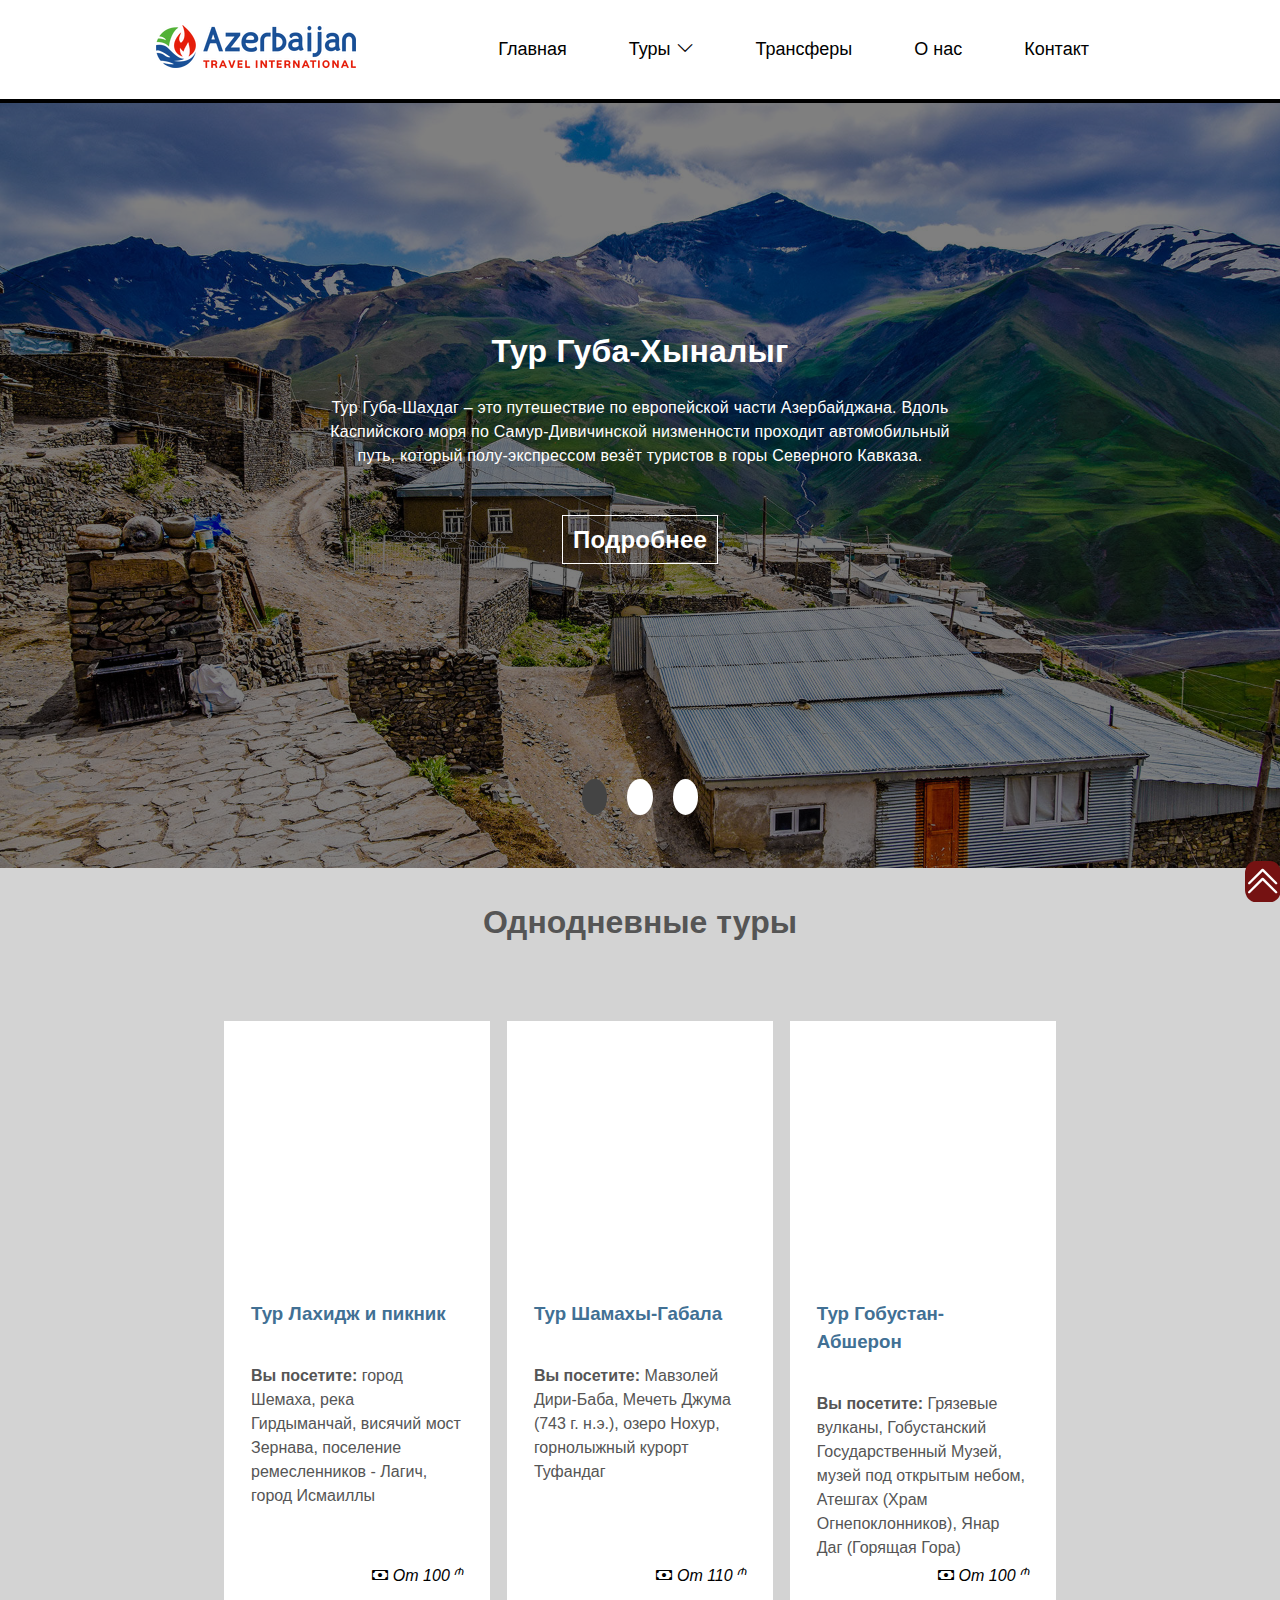
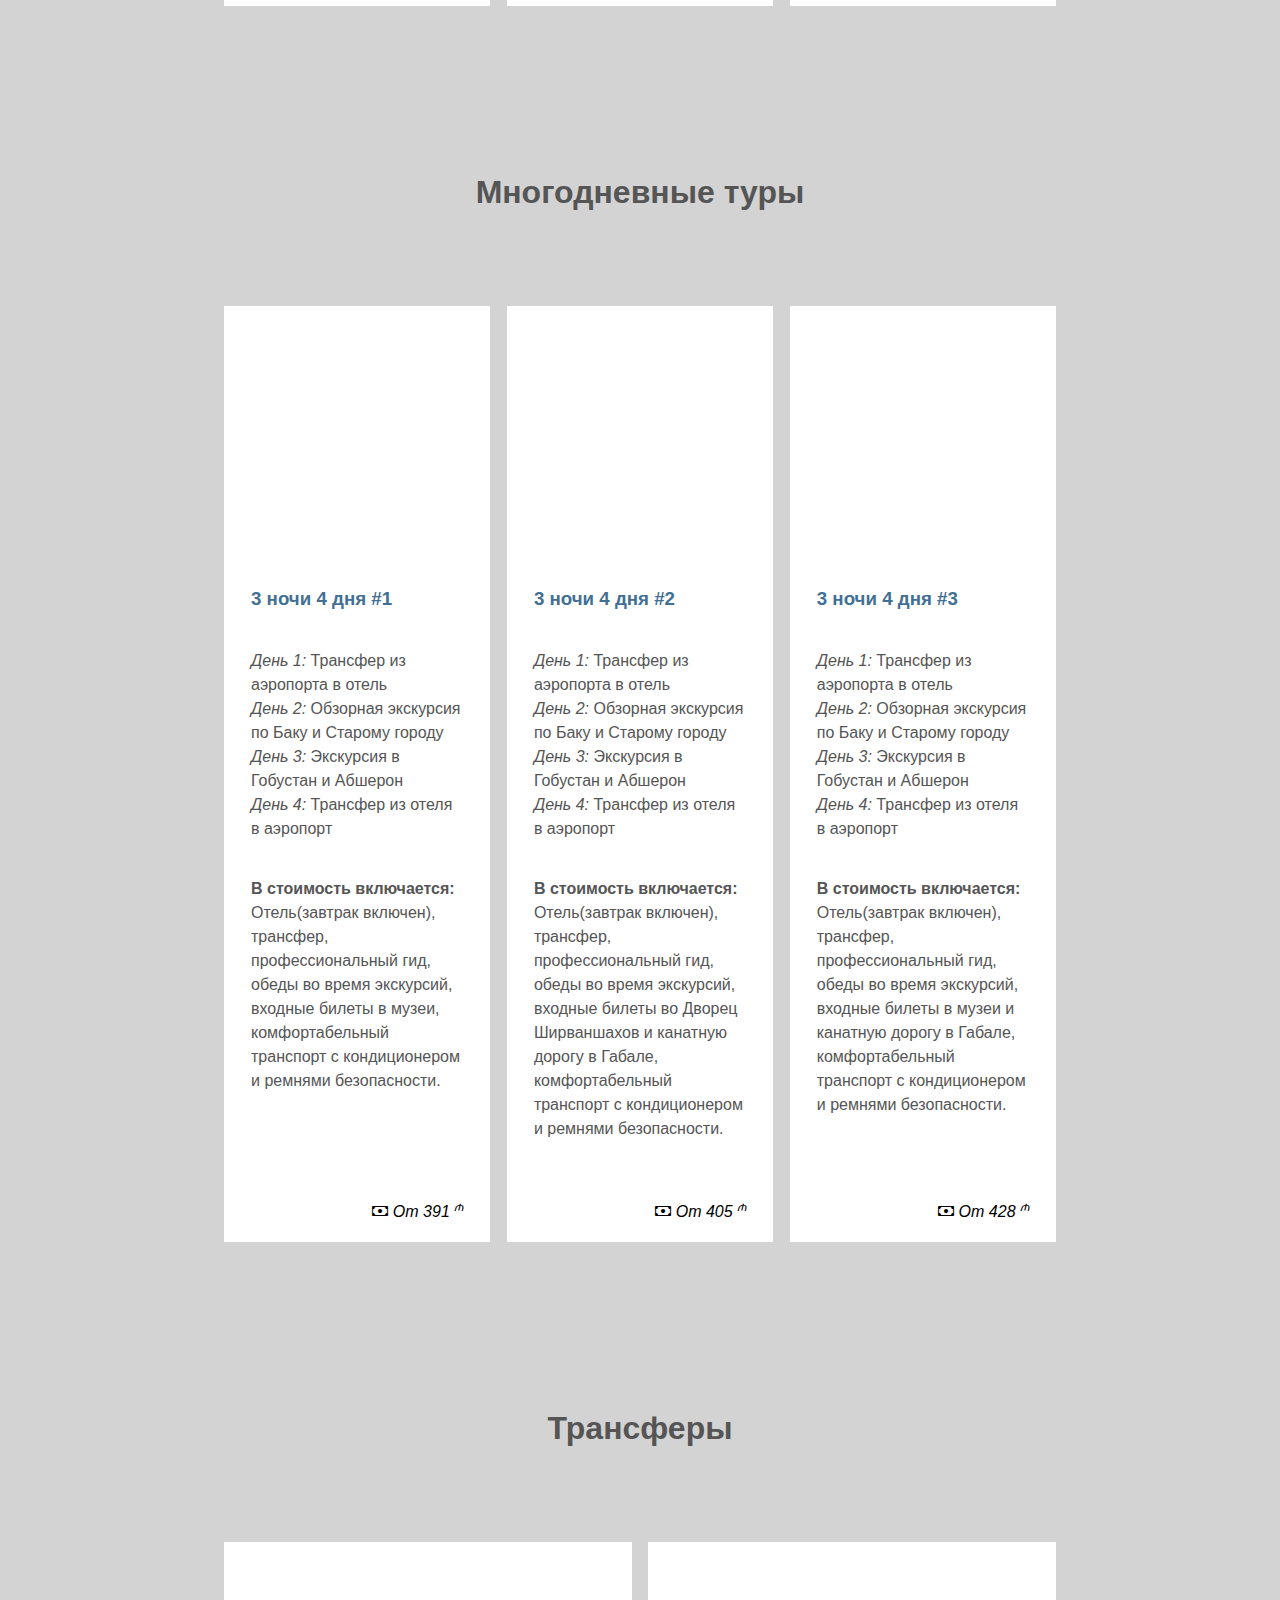
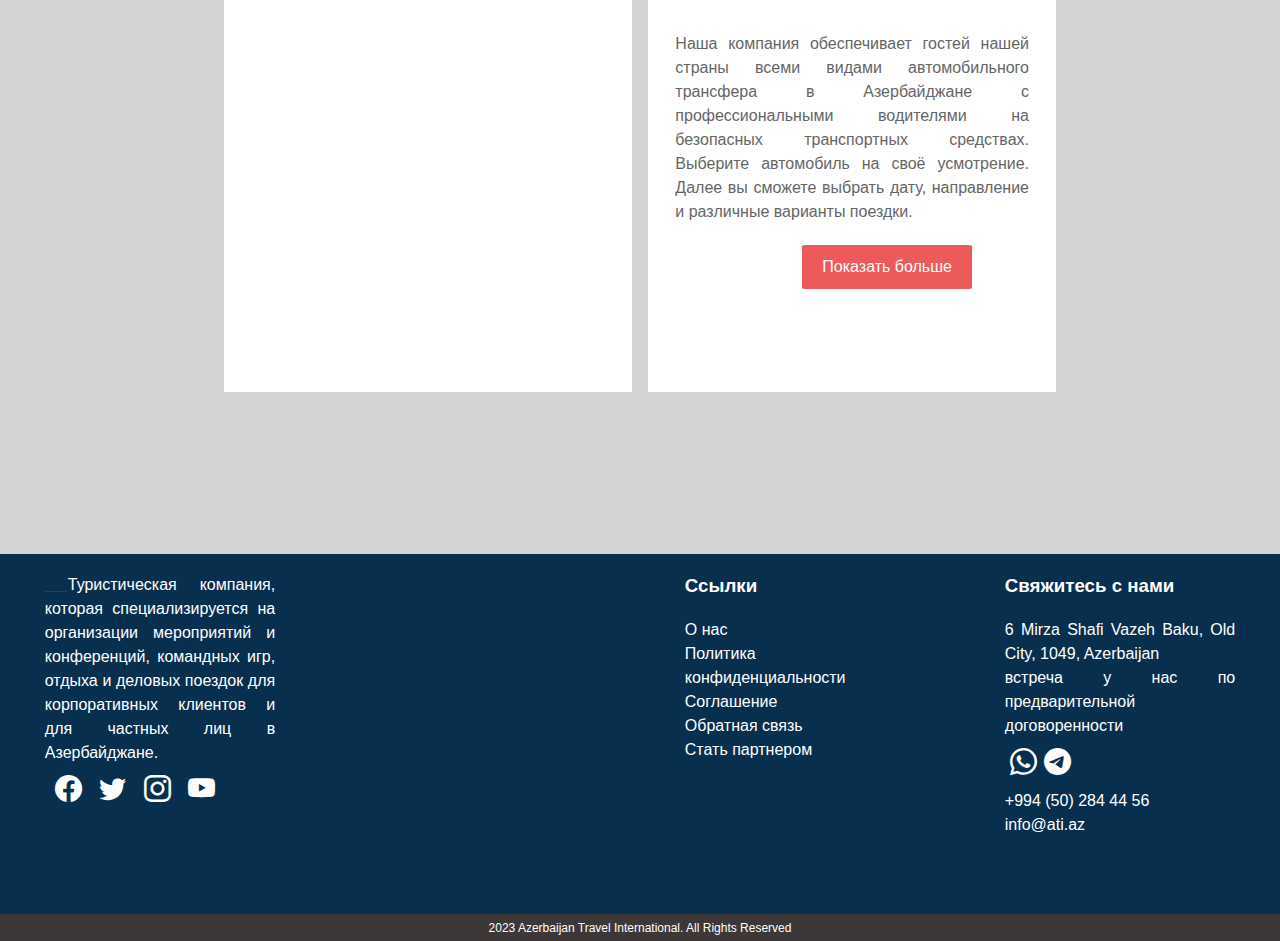
==== index.html @ 836d905c "travel" ====
<!DOCTYPE html>
<html lang="en">

<head>
    <meta charset="UTF-8">
    <meta http-equiv="X-UA-Compatible" content="IE=edge">
    <meta name="viewport" content="width=device-width, initial-scale=1.0">
    <title>Главная | Azerbaijan Travel International</title>
    <link rel="stylesheet" href="https://cdn.jsdelivr.net/npm/bootstrap-icons@1.10.4/font/bootstrap-icons.css">
    <link rel="stylesheet" href="css/style.css">
</head>

<body id="body">
    <div class="navbar_main">
        <div class="navbar_center">
            <div class="logo">
                <a href="index.html">
                    <img src="img/logo_white.png" alt="">
                </a>
            </div>
            <div class="menu">
                <ul>
                    <li>
                        <a href="index.html">Главная</a>
                    </li>
                    <li>
                        <a href="">Туры
                            <i class="bi bi-chevron-down"></i>
                        </a>
                        <ul>
                            <li>
                                <a href="#tour_1">Однодневные туры</a>
                            </li>
                            <li>
                                <a class="grap1" href="#tour_2">Многодневные туры</a>
                            </li>
                        </ul>
                    </li>
                    <li>
                        <a href="#tour_3">Трансферы</a>
                    </li>
                    <li>
                        <a href="about.html">О нас</a>
                    </li>
                    <li>
                        <a href="">Контакт</a>
                    </li>
                </ul>
            </div>
        </div>
    </div>
    <div class="black_line"></div>
    <div id="frame">
        <input type="radio" name="frame" id="frame1" checked />
        <input type="radio" name="frame" id="frame2" />
        <input type="radio" name="frame" id="frame3" />
        <div id="slides">
            <div id="overflow">
                <div class="inner">
                    <div class="frame frame_1">
                        <div class="frame-content">
                            <h1>Тур Губа-Хыналыг</h1>
                            <p class="about_quba">Тур Губа-Шахдаг – это путешествие по европейской части Азербайджана.
                                Вдоль Каспийского моря по Самур-Дивичинской низменности проходит автомобильный путь,
                                который полу-экспрессом везёт туристов в горы Северного Кавказа.</p>
                            <h2>
                                <a class="text_frame" href="">Подробнее</a>
                            </h2>
                        </div>
                    </div>
                    <div class="frame frame_2">
                        <div class="frame-content">
                            <h1>Тур Шамахы-Габала</h1>
                            <p>Экскурсионный тур «Шемаха-Габала» — это путешествие, в котором меняются города, регионы,
                                столицы, климатические зоны и части света. Проведя день в этом пути, знакомишься с
                                главной особенностью природы Азербайджана – её богатым разнообразием. А помимо близости
                                с природой, сближаешься с культурой и историей Азербайджана, так как дорога проходит в
                                краях, у которых замечательное прошлое.</p>
                        </div>
                        <h2>
                            <a class="text_frame" href="">Подробнее</a>
                        </h2>
                    </div>
                    <div class="frame frame_3">
                        <div class="frame-content">
                            <h1>Тур Гобустан-Абшерон</h1>
                            <p class="about_qobustan">Тур Гобустан-Абшерон — один из самых востребованных экскурсионных
                                маршрутов в Баку. Целиком исторический, он тем не менее знакомит гостей страны с нашей
                                культурой, особенностями природы полуострова Абшерон, а также прилегающей к нему пустыни
                                Гобустан.</p>
                        </div>
                        <h2>
                            <a class="text_frame" href="">Подробнее</a>
                        </h2>
                    </div>
                </div>
            </div>
        </div>
        <div id="controls">
            <label for="frame1"></label>
            <label for="frame2"></label>
            <label for="frame3"></label>
        </div>
        <div id="bullets">
            <label for="frame1"></label>
            <label for="frame2"></label>
            <label for="frame3"></label>
        </div>
    </div>
    <div class="tour_1" id="tour_1">
        <h1>Однодневные туры</h1>
    </div>
    <div class="main_section2">
        <div class="section2">
            <div class="card_e">
                <div class="img_tour1"></div>
                <h3>Тур Лахидж и пикник</h3>
                <p><b>Вы посетите:</b> город Шемаха, река Гирдыманчай, висячий мост Зернава, поселение ремесленников -
                    Лагич, город Исмаиллы</p>
                <div class="cash">
                    <i class="bi bi-cash style_cash"> От 100 <sup>₼</sup></i>
                </div>
            </div>
            <div class="card_e">
                <div class="img_tour2"></div>
                <h3>Тур Шамахы-Габала</h3>
                <p><b>Вы посетите:</b> Мавзолей Дири-Баба, Мечеть Джума (743 г. н.э.), озеро Нохур, горнолыжный курорт
                    Туфандаг</p>
                <div class="cash">
                    <i class="bi bi-cash style_cash"> От 110 <sup>₼</sup></i>
                </div>
            </div>
            <div class="card_e">
                <div class="img_tour3"></div>
                <h3>Тур Гобустан-Абшерон</h3>
                <p><b>Вы посетите:</b> Грязевые вулканы, Гобустанский Государственный Музей, музей под открытым небом,
                    Атешгах (Храм Огнепоклонников), Янар Даг (Горящая Гора)</p>
                <div class="cash">
                    <i class="bi bi-cash style_cash"> От 100 <sup>₼</sup></i>
                </div>
            </div>
        </div>
    </div>
    <div class="tour_2" id="tour_2">
        <h1>Многодневные туры</h1>
    </div>
    <div class="main_section3">
        <div class="section3">
            <div class="card_e">
                <div class="img_tour4"></div>
                <h3>3 ночи 4 дня #1</h3>
                <p><i>День 1:</i>
                    Трансфер из аэропорта в отель
                    <br>
                    <i>День 2:</i>
                    Обзорная экскурсия по Баку и Старому городу
                    <br>
                    <i>День 3:</i>
                    Экскурсия в Гобустан и Абшерон
                    <br>
                    <i>День 4:</i>
                    Трансфер из отеля в аэропорт
                </p>
                <p><b>В стоимость включается:</b> Отель(завтрак включен), трансфер, профессиональный гид, обеды во время
                    экскурсий, входные билеты в музеи, комфортабельный транспорт с кондиционером и ремнями безопасности.
                </p>
                <div class="cash1">
                    <i class="bi bi-cash style_cash"> От 391 <sup>₼</sup></i>
                </div>
            </div>
            <div class="card_e">
                <div class="img_tour5"></div>
                <h3>3 ночи 4 дня #2 </h3>
                <p><i>День 1:</i>
                    Трансфер из аэропорта в отель
                    <br>
                    <i>День 2:</i>
                    Обзорная экскурсия по Баку и Старому городу
                    <br>
                    <i>День 3:</i>
                    Экскурсия в Гобустан и Абшерон
                    <br>
                    <i>День 4:</i>
                    Трансфер из отеля в аэропорт
                </p>
                <p><b>В стоимость включается:</b> Отель(завтрак включен), трансфер, профессиональный гид, обеды во время
                    экскурсий, входные билеты во Дворец Ширваншахов и канатную дорогу в Габале, комфортабельный
                    транспорт с кондиционером и ремнями безопасности.</p>
                <div class="cash1">
                    <i class="bi bi-cash style_cash"> От 405 <sup>₼</sup></i>
                </div>
            </div>
            <div class="card_e">
                <div class="img_tour6"></div>
                <h3>3 ночи 4 дня #3</h3>
                <p><i>День 1:</i>
                    Трансфер из аэропорта в отель
                    <br>
                    <i>День 2:</i>
                    Обзорная экскурсия по Баку и Старому городу
                    <br>
                    <i>День 3:</i>
                    Экскурсия в Гобустан и Абшерон
                    <br>
                    <i>День 4:</i>
                    Трансфер из отеля в аэропорт
                </p>
                <p><b>В стоимость включается:</b> Отель(завтрак включен), трансфер, профессиональный гид, обеды во время
                    экскурсий, входные билеты в музеи и канатную дорогу в Габале, комфортабельный транспорт с
                    кондиционером и ремнями безопасности.</p>
                <div class="cash1">
                    <i class="bi bi-cash style_cash"> От 428 <sup>₼</sup></i>
                </div>
            </div>
        </div>

    </div>
    <div class="tour_2" id="tour_3">
        <h1>Трансферы</h1>
    </div>
    <div class="main_section4" id="main_section">
        <div class="section4">
            <div class="block_car">
                <div class="car1"></div>
                <div class="car2"></div>
                <div class="car3"></div>
                <div class="car4"></div>
            </div>
            <div class="block_car1">
                <p>Наша компания обеспечивает гостей нашей страны всеми видами автомобильного трансфера в Азербайджане с
                    профессиональными водителями на безопасных транспортных средствах. Выберите автомобиль на своё
                    усмотрение. Далее вы сможете выбрать дату, направление и различные варианты поездки.</p>
                <button class="btn_car">Показать больше</button>
            </div>
        </div>
    </div>
    <div class="footer">
        <div class="block_footer">
            <div class="section_footer">
                <a href="">
                    <img src="https://ati.az/new-assets/img/site/logo_white.png" alt="">
                </a>
                <span>Туристическая компания, которая специализируется на организации мероприятий и конференций,
                    командных игр, отдыха и деловых поездок для корпоративных клиентов и для частных лиц в
                    Азербайджане.
                </span>
                <div class="icon_e">
                    <a target="_blank" href="https://www.facebook.com/Az.Travel.Int">
                        <i class="bi bi-facebook"></i>
                    </a>
                    <a target="_blank" href="https://twitter.com/ATI_Travel_Intl">
                        <i class="bi bi-twitter"></i>
                    </a>
                    <a target="_blank" href="https://www.instagram.com/atitravelru/">
                        <i class="bi bi-instagram"></i>
                    </a>
                    <a target="_blank" href="https://www.youtube.com/@azerbaijantravelinternatio5706">
                        <i class="bi bi-youtube"></i>
                    </a>
                </div>
            </div>
            <div class="section_footer1">
                <a href="">
                    <img width="170px" src="https://ati.az/new-assets/tripadvisor-certificate-of-excellence-white-1.png"
                        alt="">
                </a>
            </div>
            <div class="section_footer">
                <h3>Ссылки</h3>
                <ul>
                    <a href="">
                        <li>О нас</li>
                    </a>
                    <a href="">
                        <li>Политика конфиденциальности</li>
                    </a>
                    <a href="">
                        <li>Соглашение</li>
                    </a>
                    <a href="">
                        <li>Обратная связь</li>
                    </a>
                    <a href="">
                        <li>Стать партнером</li>
                    </a>
                </ul>
            </div>
            <div class="section_footer">
                <h3>Свяжитесь с нами</h3>
                <p>6 Mirza Shafi Vazeh Baku, Old City, 1049, Azerbaijan <br>
                    встреча у нас по предварительной договоренности
                </p>
                <div class="icon_e">
                    <i class="bi bi-whatsapp"></i>
                    <i class="bi bi-telegram"></i>
                </div>
                <p id="info_e">+994 (50) 284 44 56</p>
                <p id="info_e">info@ati.az</p>


            </div>
        </div>
    </div>
    <div class="add_footer">
        2023 Azerbaijan Travel International. All Rights Reserved
    </div>
    </div>
    <a href="#body">
        <div class="anchor">
            <i class="bi bi-chevron-double-up icon_up"></i>
        </div>
    </a>
</body>

</html>
---- css/style.css ----
* {
    margin: 0;
    padding: 0;
    box-sizing: border-box;
    font-family: 'Ubuntu', sans-serif;
    line-height: 1.5em;
}

.navbar_main {
    width: 100%;
    min-height: 11vh;
    display: flex;
    justify-content: center;
    float: left;
}

.navbar_center {
    width: 75%;
    min-height: inherit;
    float: left;
}

.logo {
    width: 20%;
    min-height: inherit;
    float: left;
    display: flex;
    justify-content: center;
    align-items: center;
}

.menu {
    width: 80%;
    min-height: inherit;
    float: left;
    display: flex;
    justify-content: right;
    align-items: center;
    position: relative;
}

.menu ul li {
    list-style-type: none;
    float: left;
}

.menu ul li a {
    text-decoration: none;
    padding: 31px;
    font-size: 18px;
    color: #000;
    transition: .3s linear;
}

.menu ul li a:hover {
    background-color: rgba(0, 0, 0, 0.8);
    color: #ffffff;
    transition: 0.5s;
}

.menu ul li ul {
    display: none;
}

.menu ul li ul li {
    position: absolute;
    top: 81px;
    z-index: 1000;
}

.menu ul li ul li a {
    border: 1px solid rgba(0, 0, 0, 0.1);
    width: 240px;
    display: flex;
    background-color: #ffffff;
}

.black_line{
    width: 100%;
    min-height: 4px;
    background-color: #000;
    float: left;
}

.grap1 {
    position: absolute;
    top: 84px;
    width: 240px;
}

.menu ul li:hover>ul {
    display: inline;
}

#frame {
    width: 100%;
    text-align: center;
    float: left;
}

#frame input[type=radio] {
    display: none;
}

#frame label {
    cursor: pointer;
    text-decoration: none;
}

#slides {
    position: relative;
    z-index: 1;
}

#overflow {
    width: 100%;
    overflow: hidden;
}

#frame1:checked~#slides .inner {
    margin-left: 0;
}

#frame2:checked~#slides .inner {
    margin-left: -100%;
}

#frame3:checked~#slides .inner {
    margin-left: -200%;
}

#slides .inner {
    transition: margin-left 800ms cubic-bezier(0.7, 0, 0.2, 1);
    width: 400%;
    line-height: 0;
    height: 85vh;
}

#slides .frame {
    width: 25%;
    float: left;
    display: flex;
    justify-content: center;
    align-items: center;
    height: 100%;
    color: #FFF;
    flex-direction: column;
}

#slides .frame_1 {
    background-image: linear-gradient(rgba(0, 0, 0, 0.5), rgba(0, 0, 0, 0.5)), url("../img/xinaqliq.jpg");
    background-size: cover;
    background-repeat: no-repeat;
}

.frame-content {
    width: 50%;
    min-height: 50vh;
    line-height: 2;
    letter-spacing: 0.2px;
}

.frame-content h1 {
    min-height: 15vh;
    display: flex;
    justify-content: center;
    align-items: center;
    padding-top: 5vh;
}

.about_quba {
    padding-bottom: 6vh;
}

.text_frame {
    text-decoration: none;
    color: #fff;
    border: 1px solid #fff;
    padding: 10px;
}

.text_frame:hover {
    background-color: rgb(29, 107, 107);
    transition: 0.5s;
}

#slides .frame_2 {
    background-image: linear-gradient(rgba(0, 0, 0, 0.5), rgba(0, 0, 0, 0.5)), url("../img/Azerbaijan-Gabala-1.jpg");
    background-size: cover;
    background-repeat: no-repeat;
}

#slides .frame_3 {
    background-image: linear-gradient(rgba(0, 0, 0, 0.5), rgba(0, 0, 0, 0.5)), url("../img/qobustan.jpg");
    background-repeat: no-repeat;
    background-size: cover;
    background-position: center;
}

.about_qobustan {
    padding-top: 2vh;
}

#controls {
    margin: -180px 0 0 0;
    width: 100%;
    height: 50px;
    z-index: 3;
    position: relative;
    float: left;
}

#controls label {
    transition: opacity 0.2s ease-out;
    display: none;
    width: 50px;
    height: 50px;
    opacity: .4;
    float: left;
}

#controls label:hover {
    opacity: 1;
}

#frame1:checked~#controls label:nth-child(1),
#frame2:checked~#controls label:nth-child(2),
#frame3:checked~#controls label:nth-child(3) {
    background:
        url(https://image.flaticon.com/icons/svg/130/130884.svg) no-repeat;
    float: right;
    display: block;
}

#frame1:checked~#controls label:nth-last-child(1),
#frame2:checked~#controls label:nth-last-child(2),
#frame3:checked~#controls label:nth-last-child(3) {
    background:
        url(https://image.flaticon.com/icons/svg/130/130882.svg) no-repeat;
    float: left;
    display: block;
}

#bullets {
    width: 100%;
    min-height: 5vh;
    display: flex;
    justify-content: center;
    align-items: center;
    float: left;
    position: absolute;
    top: 86vh;
    z-index: 20;
}

#bullets label {
    display: inline-block;
    width: 2%;
    height: 4vh;
    border-radius: 100%;
    background: #fff;
    margin: 0 10px;
}

#frame1:checked~#bullets label:nth-child(1),
#frame2:checked~#bullets label:nth-child(2),
#frame3:checked~#bullets label:nth-child(3) {
    background: #444;
}

@media screen and (max-width: 900px) {

    #frame1:checked~#controls label:nth-child(1),
    #frame2:checked~#controls label:nth-child(2),
    #frame3:checked~#controls label:nth-child(3),
    #frame1:checked~#controls label:nth-last-child(1),
    #frame2:checked~#controls label:nth-last-child(2),
    #frame3:checked~#controls label:nth-last-child(3) {
        margin: 0;
    }

    #slides {
        max-width: calc(100% - 140px);
        margin: 0 auto;
    }
}

.tour_1 {
    width: 100%;
    min-height: 17vh;
    float: left;
    display: flex;
    justify-content: center;
    align-items: center;
    background-color: #d3d3d3;
    color: #555;
    padding-bottom: 5vh;
    transition: .3s linear;

}

.main_section2 {
    width: 100%;
    min-height: 65vh;
    float: left;
    background-color: #d3d3d3;
    display: flex;
    justify-content: center;
}

.section2 {
    width: 65%;
    min-height: 65vh;
    float: left;
    display: flex;
    justify-content: space-between;
}

.card_e {
    min-height: 20vh;
    width: 32%;
    background-color: #ffffff;
    float: left;
    padding: 3vh;
    position: relative;
}

.img_tour1 {
    width: 100%;
    min-height: 25vh;
    float: left;
    background-image: url("https://ati.az/storage/1511/lahic.jpg");
    background-size: cover;
    background-repeat: no-repeat;
}

.img_tour2 {
    width: 100%;
    min-height: 25vh;
    float: left;
    background-image: url("https://ati.az/storage/1515/shamahi-gabala.jpg");
    background-size: cover;
    background-repeat: no-repeat;
}

.img_tour3 {
    width: 100%;
    min-height: 25vh;
    float: left;
    background-image: url("https://ati.az/storage/1514/qobustan-+-absheron.jpg");
    background-size: cover;
    background-repeat: no-repeat;
}

.img_tour4 {
    width: 100%;
    min-height: 25vh;
    float: left;
    background-image: url("https://ati.az/storage/1523/3-%D0%BD%D0%BE%D1%87%D0%B8-4-%D0%B4%D0%BD%D1%8F--1.jpg");
    background-size: cover;
    background-repeat: no-repeat;
}

.img_tour5 {
    width: 100%;
    min-height: 25vh;
    float: left;
    background-image: url("https://ati.az/storage/1524/3-%D0%BD%D0%BE%D1%87%D0%B8-4-%D0%B4%D0%BD%D1%8F--2.jpg");
    background-size: cover;
    background-repeat: no-repeat;
}

.img_tour6 {
    width: 100%;
    min-height: 25vh;
    float: left;
    background-image: url("https://ati.az/storage/1525/3-%D0%BD%D0%BE%D1%87%D0%B8-4-%D0%B4%D0%BD%D1%8F--3.jpg");
    background-size: cover;
    background-repeat: no-repeat;
}

.card_e h3 {
    padding-top: 28vh;
    color: #417094;
}

.card_e p {
    padding-top: 4vh;
    line-height: 1.5em;
    color: #555;
}

.cash {
    width: 100%;
    min-height: 3vh;
    float: left;
    display: flex;
    justify-content: right;
    align-items: center;
    padding-top: 4vh;
    position: absolute;
    top: 56vh;
    right: 3vh;
}

.tour_2 {
    width: 100%;
    min-height: 17vh;
    float: left;
    display: flex;
    justify-content: center;
    align-items: center;
    background-color: #d3d3d3;
    color: #555;
    padding-top: 18vh;
}

.main_section3 {
    width: 100%;
    min-height: 114vh;
    float: left;
    background-color: #d3d3d3;
    display: flex;
    justify-content: center;
}

.section3 {
    width: 65%;
    min-height: 114vh;
    float: left;
    display: flex;
    justify-content: space-between;
    padding-top: 10vh;
}

.cash1 {
    width: 100%;
    min-height: 3vh;
    float: left;
    display: flex;
    justify-content: right;
    align-items: center;
    padding-top: 4vh;
    position: absolute;
    top: 95vh;
    right: 3vh;
}

.main_section4 {
    width: 100%;
    min-height: 50vh;
    float: left;
    background-color: #d3d3d3;
    display: flex;
    justify-content: center;
    padding-top: 10vh;
}

.section4 {
    width: 65%;
    min-height: 50vh;
    float: left;
    display: flex;
    justify-content: space-between;
}

.block_car {
    width: 49%;
    min-height: 50vh;
    background-color: #fff;
    float: left;
}

.car1 {
    width: 43%;
    min-height: 20vh;
    background-image: url('https://ati.az/storage/335/conversions/Mercedes-Sprinter-1-thumb.jpg');
    background-size: cover;
    background-repeat: no-repeat;
    float: left;
    margin-left: 3vh;
    margin-top: 3vh;
}

.car2 {
    width: 43%;
    min-height: 20vh;
    background-image: url('https://ati.az/storage/340/conversions/Mercedes-Vito-2008-01-3-thumb.jpg');
    background-size: cover;
    background-position: center;
    background-repeat: no-repeat;
    float: left;
    margin-left: 3vh;
    margin-top: 3vh;
}

.car3 {
    width: 43%;
    min-height: 21vh;
    background-image: url('https://ati.az/storage/346/conversions/Hyuindai-Santa-Fe-2010-01-1-thumb.jpg');
    background-size: cover;
    background-repeat: no-repeat;
    float: left;
    margin-left: 3vh;
    margin-top: 3vh;
}

.car4 {
    width: 43%;
    min-height: 21vh;
    background-image: url('https://ati.az/storage/352/conversions/Toyota-Land-Cruiser-01-1-thumb.jpg');
    background-size: cover;
    background-repeat: no-repeat;
    background-position: center;
    float: left;
    margin-left: 3vh;
    margin-top: 3vh;
}

.block_car1 {
    width: 49%;
    min-height: 50vh;
    background-color: #fff;
    float: left;
    padding: 3vh;
    text-align: justify;
    position: relative;
    color: #666;
}

.block_car1 p {
    padding-top: 7vh;
}

.btn_car {
    position: absolute;
    top: 303px;
    left: 154px;
    padding: 10px 20px;
    font-size: 1em;
    border: 0;
    text-decoration: none;
    background-color: #ec5a5a;
    color: #fff;
    border-radius: 3%;
    cursor: pointer;
    text-align: center;
    transition: all .5s;
}

.btn_car:hover {
    background-color: #f50b0b;
}

.footer {
    width: 100%;
    min-height: 40vh;
    float: left;
    background-color: #d3d3d3;
    padding-top: 18vh;
    display: flex;
    justify-content: center;
}

.block_footer {
    width: 100%;
    min-height: 40vh;
    background-color: #082f4e;
    float: left;
    display: flex;
    justify-content: space-around;
}

.section_footer {
    width: 18%;
    min-height: 40vh;
    float: left;
    padding-top: 2vh;
    color: #ffffff;
    text-align: justify;
}

.section_footer1 {
    width: 18%;
    min-height: 40vh;
    float: left;
    padding-top: 2vh;
    color: #ffffff;
    text-align: justify;
    display: flex;
    justify-content: center;
}

.section_footer a img {
    padding-bottom: 2vh;
}

.icon_e {
    font-size: 3vh;
    padding: 5px;
}

.icon_e a {
    text-decoration: none;
    color: #ffffff;
    font-size: 3vh;
    padding: 5px;
}

.icon_e a:hover {
    color: #6200ff;
    transition: all .5s;
}

#info_e {
    padding-top: 0px;
}

.section_footer ul {
    padding-top: 2vh;
}

.section_footer ul a {
    text-decoration: none;
    list-style: none;
    color: #ffffff;
}

.section_footer p {
    padding-top: 2vh;
}

.section_footer ul a li:hover {
    padding-left: 10px;
    transition: all .5s;
    color: #6200ff;
}

.add_footer {
    width: 100%;
    min-height: 3vh;
    background-color: #3d3737;
    float: left;
    text-align: center;
    font-size: 12px;
    display: flex;
    justify-content: center;
    align-items: center;
    color: #ffffff;
}

.anchor {
    width: 30px;
    height: 40px;
    position: fixed;
    bottom: 5px;
    right: 5px;
    z-index: 100;

}

.icon_up {
    font-size: 4vh;
    color: #ffffff;
    background-color: #751212;
    border-radius: 30%;
}
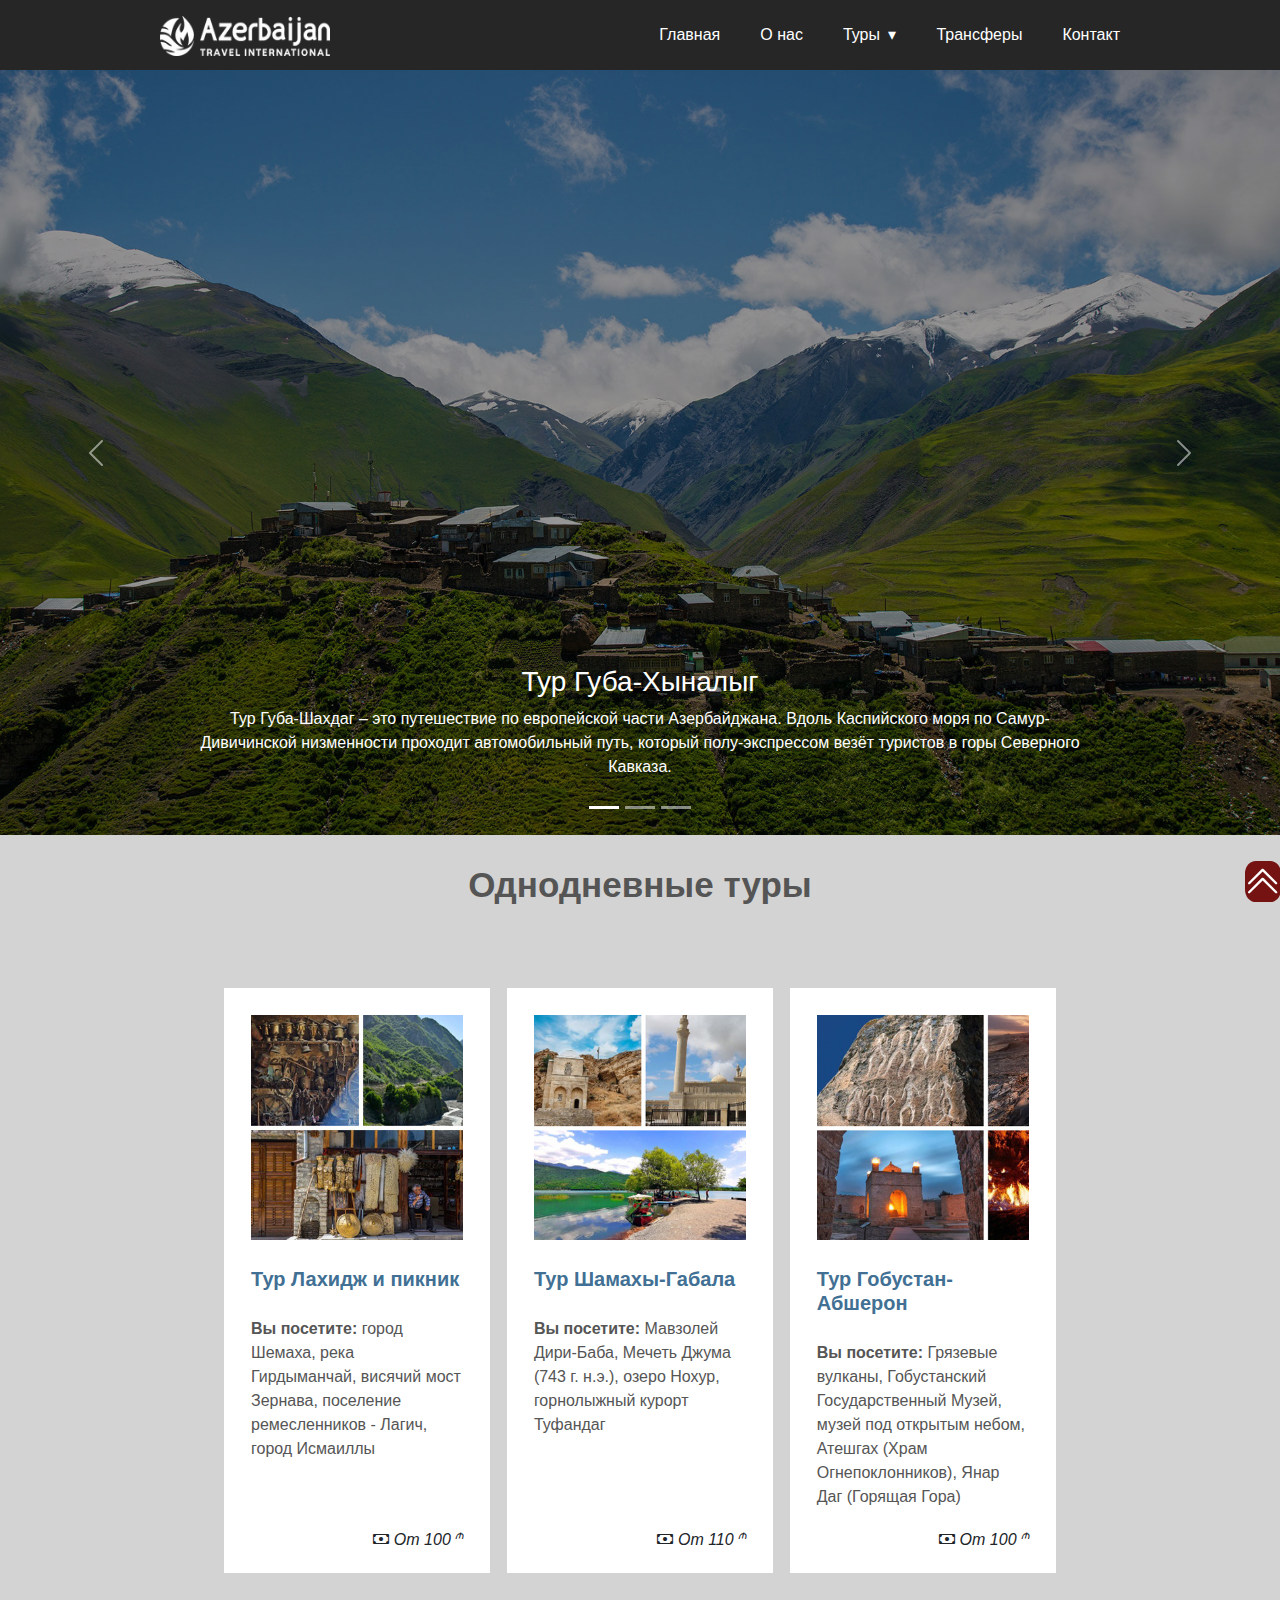
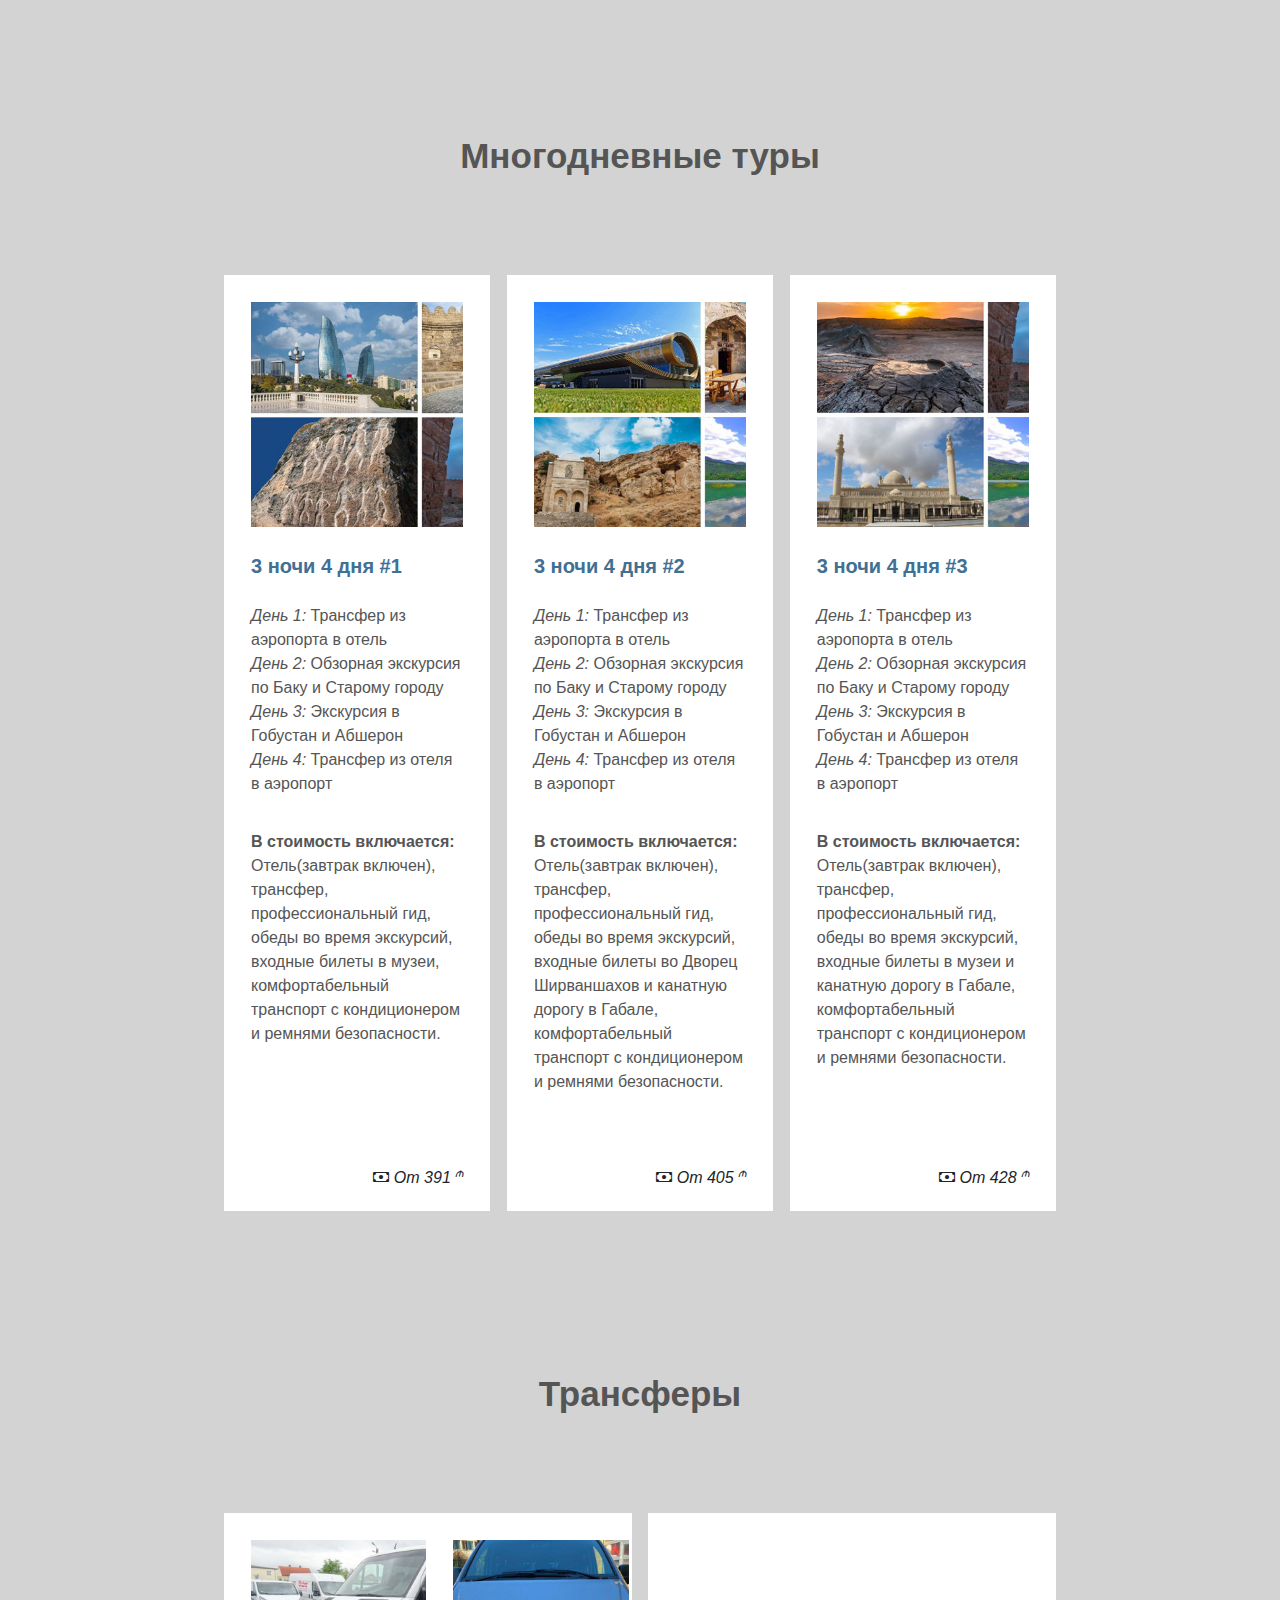
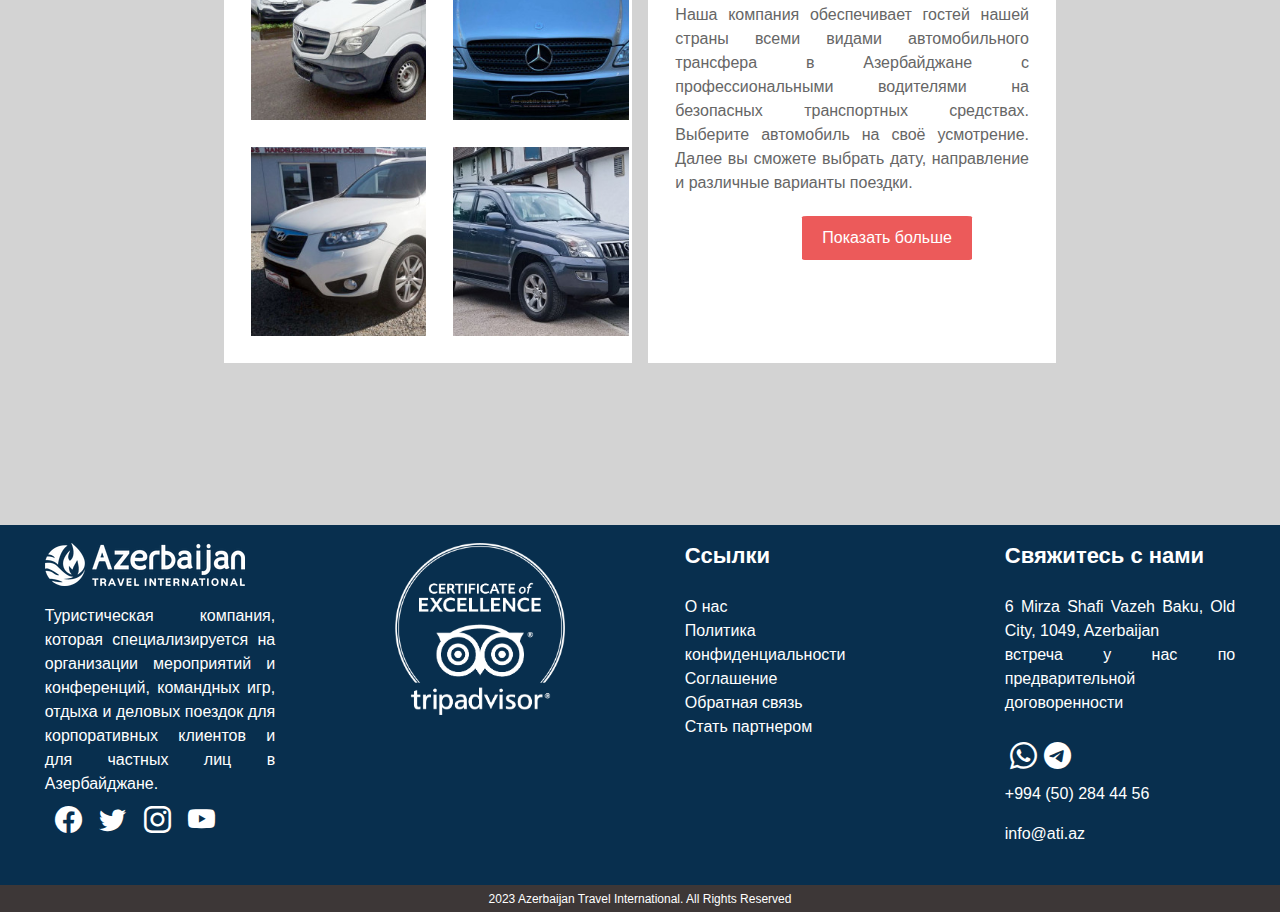
==== commit 02739b1b: "fix" ====
--- a/index.html
+++ b/index.html
@@ -6,33 +6,39 @@
     <meta http-equiv="X-UA-Compatible" content="IE=edge">
     <meta name="viewport" content="width=device-width, initial-scale=1.0">
     <title>Главная | Azerbaijan Travel International</title>
+    <link href="https://cdn.jsdelivr.net/npm/bootstrap@5.2.3/dist/css/bootstrap.min.css" rel="stylesheet">
+    <script src="https://cdn.jsdelivr.net/npm/bootstrap@5.2.3/dist/js/bootstrap.bundle.min.js"></script>
+    <script src="http://code.jquery.com/jquery-1.9.1.js"></script>
     <link rel="stylesheet" href="https://cdn.jsdelivr.net/npm/bootstrap-icons@1.10.4/font/bootstrap-icons.css">
     <link rel="stylesheet" href="css/style.css">
+    
 </head>
 
 <body id="body">
-    <div class="navbar_main">
-        <div class="navbar_center">
-            <div class="logo">
-                <a href="index.html">
-                    <img src="img/logo_white.png" alt="">
+    <section class="navigation">
+        <div class="nav-container">
+            <div class="brand">
+                <a href="index.html"></a>
+                    <img width="170px" height="40px" src="img/logo.png" alt="">
                 </a>
             </div>
-            <div class="menu">
-                <ul>
+            <nav>
+                <div class="nav-mobile"><a id="nav-toggle" href="#!"><span></span></a></div>
+                <ul class="nav-list">
                     <li>
                         <a href="index.html">Главная</a>
                     </li>
                     <li>
-                        <a href="">Туры
-                            <i class="bi bi-chevron-down"></i>
-                        </a>
-                        <ul>
+                        <a href="about.html">О нас</a>
+                    </li>
+                    <li>
+                        <a href="#!">Туры</a>
+                        <ul class="nav-dropdown">
                             <li>
                                 <a href="#tour_1">Однодневные туры</a>
                             </li>
                             <li>
-                                <a class="grap1" href="#tour_2">Многодневные туры</a>
+                                <a href="#tour_2">Многодневные туры</a>
                             </li>
                         </ul>
                     </li>
@@ -40,81 +46,71 @@
                         <a href="#tour_3">Трансферы</a>
                     </li>
                     <li>
-                        <a href="about.html">О нас</a>
-                    </li>
-                    <li>
-                        <a href="">Контакт</a>
+                        <a href="contact.html">Контакт</a>
                     </li>
                 </ul>
-            </div>
-        </div>
-    </div>
-    <div class="black_line"></div>
-    <div id="frame">
-        <input type="radio" name="frame" id="frame1" checked />
-        <input type="radio" name="frame" id="frame2" />
-        <input type="radio" name="frame" id="frame3" />
-        <div id="slides">
-            <div id="overflow">
-                <div class="inner">
-                    <div class="frame frame_1">
-                        <div class="frame-content">
-                            <h1>Тур Губа-Хыналыг</h1>
-                            <p class="about_quba">Тур Губа-Шахдаг – это путешествие по европейской части Азербайджана.
-                                Вдоль Каспийского моря по Самур-Дивичинской низменности проходит автомобильный путь,
-                                который полу-экспрессом везёт туристов в горы Северного Кавказа.</p>
-                            <h2>
-                                <a class="text_frame" href="">Подробнее</a>
-                            </h2>
-                        </div>
+            </nav>
+        </div>
+    </section>
+    <div id="demo" class="carousel slide" data-bs-ride="carousel">
+
+        <div class="carousel-indicators">
+            <button type="button" data-bs-target="#demo" data-bs-slide-to="0" class="active"></button>
+            <button type="button" data-bs-target="#demo" data-bs-slide-to="1"></button>
+            <button type="button" data-bs-target="#demo" data-bs-slide-to="2"></button>
+        </div>
+
+        <div class="carousel-inner">
+            <div class="carousel-item active">
+                <div class="d-block" id="style1">
+                    <div class="carousel-caption">
+                        <h3>Тур Губа-Хыналыг</h3>
+                        <p>Тур Губа-Шахдаг – это путешествие по европейской части Азербайджана.
+                            Вдоль Каспийского моря по Самур-Дивичинской низменности проходит автомобильный путь,
+                            который полу-экспрессом везёт туристов в горы Северного Кавказа.</p>
                     </div>
-                    <div class="frame frame_2">
-                        <div class="frame-content">
-                            <h1>Тур Шамахы-Габала</h1>
-                            <p>Экскурсионный тур «Шемаха-Габала» — это путешествие, в котором меняются города, регионы,
-                                столицы, климатические зоны и части света. Проведя день в этом пути, знакомишься с
-                                главной особенностью природы Азербайджана – её богатым разнообразием. А помимо близости
-                                с природой, сближаешься с культурой и историей Азербайджана, так как дорога проходит в
-                                краях, у которых замечательное прошлое.</p>
-                        </div>
-                        <h2>
-                            <a class="text_frame" href="">Подробнее</a>
-                        </h2>
+                </div>
+            </div>
+            <div class="carousel-item">
+                <div class="d-block" id="style2">
+                    <div class="carousel-caption">
+                        <h3>Тур Шамахы-Габала</h3>
+                        <p>Экскурсионный тур «Шемаха-Габала» — это путешествие, в котором меняются города, регионы,
+                            столицы, климатические зоны и части света. Проведя день в этом пути, знакомишься с
+                            главной особенностью природы Азербайджана – её богатым разнообразием. А помимо близости
+                            с природой, сближаешься с культурой и историей Азербайджана, так как дорога проходит в
+                            краях, у которых замечательное прошлое.</p>
                     </div>
-                    <div class="frame frame_3">
-                        <div class="frame-content">
-                            <h1>Тур Гобустан-Абшерон</h1>
-                            <p class="about_qobustan">Тур Гобустан-Абшерон — один из самых востребованных экскурсионных
-                                маршрутов в Баку. Целиком исторический, он тем не менее знакомит гостей страны с нашей
-                                культурой, особенностями природы полуострова Абшерон, а также прилегающей к нему пустыни
-                                Гобустан.</p>
-                        </div>
-                        <h2>
-                            <a class="text_frame" href="">Подробнее</a>
-                        </h2>
+                </div>
+            </div>
+            <div class="carousel-item">
+                <div class="d-block" id="style3">
+                    <div class="carousel-caption">
+                        <h3>Тур Гобустан-Абшерон</h3>
+                        <p>Тур Гобустан-Абшерон — один из самых востребованных экскурсионных
+                            маршрутов в Баку. Целиком исторический, он тем не менее знакомит гостей страны с нашей
+                            культурой, особенностями природы полуострова Абшерон, а также прилегающей к нему пустыни
+                            Гобустан.</p>
                     </div>
                 </div>
             </div>
         </div>
-        <div id="controls">
-            <label for="frame1"></label>
-            <label for="frame2"></label>
-            <label for="frame3"></label>
-        </div>
-        <div id="bullets">
-            <label for="frame1"></label>
-            <label for="frame2"></label>
-            <label for="frame3"></label>
-        </div>
+
+        <button class="carousel-control-prev" type="button" data-bs-target="#demo" data-bs-slide="prev">
+            <span class="carousel-control-prev-icon"></span>
+        </button>
+        <button class="carousel-control-next" type="button" data-bs-target="#demo" data-bs-slide="next">
+            <span class="carousel-control-next-icon"></span>
+        </button>
     </div>
     <div class="tour_1" id="tour_1">
-        <h1>Однодневные туры</h1>
+        <h1 class="styleh1">Однодневные туры</h1>
     </div>
     <div class="main_section2">
         <div class="section2">
             <div class="card_e">
                 <div class="img_tour1"></div>
-                <h3>Тур Лахидж и пикник</h3>
+                <h3 class="stylyh3">Тур Лахидж и пикник</h3>
                 <p><b>Вы посетите:</b> город Шемаха, река Гирдыманчай, висячий мост Зернава, поселение ремесленников -
                     Лагич, город Исмаиллы</p>
                 <div class="cash">
@@ -123,7 +119,7 @@
             </div>
             <div class="card_e">
                 <div class="img_tour2"></div>
-                <h3>Тур Шамахы-Габала</h3>
+                <h3 class="stylyh3">Тур Шамахы-Габала</h3>
                 <p><b>Вы посетите:</b> Мавзолей Дири-Баба, Мечеть Джума (743 г. н.э.), озеро Нохур, горнолыжный курорт
                     Туфандаг</p>
                 <div class="cash">
@@ -132,7 +128,7 @@
             </div>
             <div class="card_e">
                 <div class="img_tour3"></div>
-                <h3>Тур Гобустан-Абшерон</h3>
+                <h3 class="stylyh3">Тур Гобустан-Абшерон</h4>
                 <p><b>Вы посетите:</b> Грязевые вулканы, Гобустанский Государственный Музей, музей под открытым небом,
                     Атешгах (Храм Огнепоклонников), Янар Даг (Горящая Гора)</p>
                 <div class="cash">
@@ -142,13 +138,13 @@
         </div>
     </div>
     <div class="tour_2" id="tour_2">
-        <h1>Многодневные туры</h1>
+        <h1 class="styleh1">Многодневные туры</h1>
     </div>
     <div class="main_section3">
         <div class="section3">
             <div class="card_e">
                 <div class="img_tour4"></div>
-                <h3>3 ночи 4 дня #1</h3>
+                <h3 class="stylyh3">3 ночи 4 дня #1</h4>
                 <p><i>День 1:</i>
                     Трансфер из аэропорта в отель
                     <br>
@@ -170,7 +166,7 @@
             </div>
             <div class="card_e">
                 <div class="img_tour5"></div>
-                <h3>3 ночи 4 дня #2 </h3>
+                <h3 class="stylyh3">3 ночи 4 дня #2 </h3>
                 <p><i>День 1:</i>
                     Трансфер из аэропорта в отель
                     <br>
@@ -192,7 +188,7 @@
             </div>
             <div class="card_e">
                 <div class="img_tour6"></div>
-                <h3>3 ночи 4 дня #3</h3>
+                <h3 class="stylyh3">3 ночи 4 дня #3</h3>
                 <p><i>День 1:</i>
                     Трансфер из аэропорта в отель
                     <br>
@@ -216,7 +212,7 @@
 
     </div>
     <div class="tour_2" id="tour_3">
-        <h1>Трансферы</h1>
+        <h1 class="styleh1">Трансферы</h1>
     </div>
     <div class="main_section4" id="main_section">
         <div class="section4">
@@ -230,15 +226,17 @@
                 <p>Наша компания обеспечивает гостей нашей страны всеми видами автомобильного трансфера в Азербайджане с
                     профессиональными водителями на безопасных транспортных средствах. Выберите автомобиль на своё
                     усмотрение. Далее вы сможете выбрать дату, направление и различные варианты поездки.</p>
-                <button class="btn_car">Показать больше</button>
+                <a href="404.html">
+                    <button class="btn_car">Показать больше</button>
+                </a>
             </div>
         </div>
     </div>
     <div class="footer">
         <div class="block_footer">
             <div class="section_footer">
-                <a href="">
-                    <img src="https://ati.az/new-assets/img/site/logo_white.png" alt="">
+                <a href="index.html">
+                    <img src="img/logo.png" alt="">
                 </a>
                 <span>Туристическая компания, которая специализируется на организации мероприятий и конференций,
                     командных игр, отдыха и деловых поездок для корпоративных клиентов и для частных лиц в
@@ -260,27 +258,27 @@
                 </div>
             </div>
             <div class="section_footer1">
-                <a href="">
-                    <img width="170px" src="https://ati.az/new-assets/tripadvisor-certificate-of-excellence-white-1.png"
+                <a href="404.html">
+                    <img width="170px" src="img/certificate.png"
                         alt="">
                 </a>
             </div>
             <div class="section_footer">
                 <h3>Ссылки</h3>
                 <ul>
-                    <a href="">
+                    <a href="about.html">
                         <li>О нас</li>
                     </a>
-                    <a href="">
+                    <a href="404.html">
                         <li>Политика конфиденциальности</li>
                     </a>
-                    <a href="">
+                    <a href="404.html">
                         <li>Соглашение</li>
                     </a>
-                    <a href="">
+                    <a href="404.html">
                         <li>Обратная связь</li>
                     </a>
-                    <a href="">
+                    <a href="404.html">
                         <li>Стать партнером</li>
                     </a>
                 </ul>
@@ -312,4 +310,30 @@
     </a>
 </body>
 
-</html>+</html>
+
+<script>
+        (function ($) { // Begin jQuery
+            $(function () { // DOM ready
+                // If a link has a dropdown, add sub menu toggle.
+                $('nav ul li a:not(:only-child)').click(function (e) {
+                    $(this).siblings('.nav-dropdown').toggle();
+                    // Close one dropdown when selecting another
+                    $('.nav-dropdown').not($(this).siblings()).hide();
+                    e.stopPropagation();
+                });
+                // Clicking away from dropdown will remove the dropdown class
+                $('html').click(function () {
+                    $('.nav-dropdown').hide();
+                });
+                // Toggle open and close nav styles on click
+                $('#nav-toggle').click(function () {
+                    $('nav ul').slideToggle();
+                });
+                // Hamburger to X toggle
+                $('#nav-toggle').on('click', function () {
+                    this.classList.toggle('active');
+                });
+            }); // end DOM ready
+        })(jQuery); // end jQuery
+    </script>--- a/css/style.css
+++ b/css/style.css
@@ -5,286 +5,178 @@
     font-family: 'Ubuntu', sans-serif;
     line-height: 1.5em;
 }
-
-.navbar_main {
-    width: 100%;
-    min-height: 11vh;
-    display: flex;
-    justify-content: center;
-    float: left;
-}
-
-.navbar_center {
-    width: 75%;
-    min-height: inherit;
-    float: left;
-}
-
-.logo {
-    width: 20%;
-    min-height: inherit;
-    float: left;
-    display: flex;
-    justify-content: center;
-    align-items: center;
-}
-
-.menu {
-    width: 80%;
-    min-height: inherit;
-    float: left;
-    display: flex;
-    justify-content: right;
-    align-items: center;
-    position: relative;
-}
-
-.menu ul li {
-    list-style-type: none;
-    float: left;
-}
-
-.menu ul li a {
-    text-decoration: none;
-    padding: 31px;
-    font-size: 18px;
-    color: #000;
-    transition: .3s linear;
-}
-
-.menu ul li a:hover {
-    background-color: rgba(0, 0, 0, 0.8);
-    color: #ffffff;
-    transition: 0.5s;
-}
-
-.menu ul li ul {
-    display: none;
-}
-
-.menu ul li ul li {
-    position: absolute;
-    top: 81px;
-    z-index: 1000;
-}
-
-.menu ul li ul li a {
-    border: 1px solid rgba(0, 0, 0, 0.1);
-    width: 240px;
-    display: flex;
-    background-color: #ffffff;
-}
-
-.black_line{
-    width: 100%;
-    min-height: 4px;
-    background-color: #000;
-    float: left;
-}
-
-.grap1 {
-    position: absolute;
-    top: 84px;
-    width: 240px;
-}
-
-.menu ul li:hover>ul {
-    display: inline;
-}
-
-#frame {
-    width: 100%;
-    text-align: center;
-    float: left;
-}
-
-#frame input[type=radio] {
-    display: none;
-}
-
-#frame label {
-    cursor: pointer;
-    text-decoration: none;
-}
-
-#slides {
-    position: relative;
-    z-index: 1;
-}
-
-#overflow {
-    width: 100%;
-    overflow: hidden;
-}
-
-#frame1:checked~#slides .inner {
-    margin-left: 0;
-}
-
-#frame2:checked~#slides .inner {
-    margin-left: -100%;
-}
-
-#frame3:checked~#slides .inner {
-    margin-left: -200%;
-}
-
-#slides .inner {
-    transition: margin-left 800ms cubic-bezier(0.7, 0, 0.2, 1);
-    width: 400%;
-    line-height: 0;
+    .navigation {
+        height: 70px;
+        background: #262626;
+      }
+      .brand {
+        position: absolute;
+        padding-left: 20px;
+        float: left;
+        line-height: 70px;
+        text-transform: uppercase;
+        font-size: 1.4em;
+      }
+      .brand a, .brand a:visited {
+        color: #ffffff;
+        text-decoration: none;
+      }
+      .nav-container {
+        max-width: 1000px;
+        margin: 0 auto;
+      }
+      nav {
+        float: right;
+      }
+      nav ul {
+        list-style: none;
+        margin: 0;
+        padding: 0;
+      }
+      nav ul li {
+        float: left;
+        position: relative;
+      }
+      nav ul li a, nav ul li a:visited {
+        display: block;
+        padding: 0 20px;
+        line-height: 70px;
+        background: #262626;
+        color: #ffffff;
+        text-decoration: none;
+      }
+      nav ul li a:hover, nav ul li a:visited:hover {
+        background: #2581DC;
+        color: #ffffff;
+      }
+      nav ul li a:not(:only-child):after, nav ul li a:visited:not(:only-child):after {
+        padding-left: 4px;
+        content: ' ▾';
+      }
+      nav ul li ul li {
+        min-width: 190px;
+      }
+      nav ul li ul li a {
+        padding: 15px;
+        line-height: 20px;
+      }
+      .nav-dropdown {
+        position: absolute;
+        display: none;
+        z-index: 1;
+        box-shadow: 0 3px 12px rgba(0, 0, 0, 0.15);
+      }
+      /* Mobile navigation */
+      .nav-mobile {
+        display: none;
+        position: absolute;
+        top: 0;
+        right: 0;
+        background: #262626;
+        height: 70px;
+        width: 70px;
+      }
+      @media only screen and (max-width: 798px) {
+        .nav-mobile {
+          display: block;
+        }
+        nav {
+          width: 100%;
+          padding: 70px 0 15px;
+        }
+        nav ul {
+          display: none;
+        }
+        nav ul li {
+          float: none;
+        }
+        nav ul li a {
+          padding: 15px;
+          line-height: 20px;
+        }
+        nav ul li ul li a {
+          padding-left: 30px;
+        }
+        .nav-dropdown {
+          position: static;
+        }
+      }
+      @media screen and (min-width: 799px) {
+        .nav-list {
+          display: block !important;
+        }
+      }
+      #nav-toggle {
+        position: absolute;
+        left: 18px;
+        top: 22px;
+        cursor: pointer;
+        padding: 10px 35px 16px 0px;
+      }
+      #nav-toggle span, #nav-toggle span:before, #nav-toggle span:after {
+        cursor: pointer;
+        border-radius: 1px;
+        height: 5px;
+        width: 35px;
+        background: #ffffff;
+        position: absolute;
+        display: block;
+        content: '';
+        transition: all 300ms ease-in-out;
+      }
+      #nav-toggle span:before {
+        top: -10px;
+      }
+      #nav-toggle span:after {
+        bottom: -10px;
+      }
+      #nav-toggle.active span {
+        background-color: transparent;
+      }
+      #nav-toggle.active span:before, #nav-toggle.active span:after {
+        top: 0;
+      }
+      #nav-toggle.active span:before {
+        transform: rotate(45deg);
+      }
+      #nav-toggle.active span:after {
+        transform: rotate(-45deg);
+      }
+      article {
+        max-width: 1000px;
+        margin: 0 auto;
+        padding: 10px;
+    }
+
+#style1{
+    width: 100%;
     height: 85vh;
-}
-
-#slides .frame {
-    width: 25%;
-    float: left;
-    display: flex;
-    justify-content: center;
-    align-items: center;
-    height: 100%;
-    color: #FFF;
-    flex-direction: column;
-}
-
-#slides .frame_1 {
-    background-image: linear-gradient(rgba(0, 0, 0, 0.5), rgba(0, 0, 0, 0.5)), url("../img/xinaqliq.jpg");
-    background-size: cover;
-    background-repeat: no-repeat;
-}
-
-.frame-content {
-    width: 50%;
-    min-height: 50vh;
-    line-height: 2;
-    letter-spacing: 0.2px;
-}
-
-.frame-content h1 {
-    min-height: 15vh;
-    display: flex;
-    justify-content: center;
-    align-items: center;
-    padding-top: 5vh;
-}
-
-.about_quba {
-    padding-bottom: 6vh;
-}
-
-.text_frame {
-    text-decoration: none;
-    color: #fff;
-    border: 1px solid #fff;
-    padding: 10px;
-}
-
-.text_frame:hover {
-    background-color: rgb(29, 107, 107);
-    transition: 0.5s;
-}
-
-#slides .frame_2 {
-    background-image: linear-gradient(rgba(0, 0, 0, 0.5), rgba(0, 0, 0, 0.5)), url("../img/Azerbaijan-Gabala-1.jpg");
-    background-size: cover;
-    background-repeat: no-repeat;
-}
-
-#slides .frame_3 {
-    background-image: linear-gradient(rgba(0, 0, 0, 0.5), rgba(0, 0, 0, 0.5)), url("../img/qobustan.jpg");
-    background-repeat: no-repeat;
-    background-size: cover;
+    float: left;
+    background-image: linear-gradient(rgba(0, 0, 0, 0.4), rgba(0, 0, 0, 0.4)), url("../img/xinaliq.jpg");
+    background-size: cover;
+    background-repeat: no-repeat;
     background-position: center;
 }
 
-.about_qobustan {
-    padding-top: 2vh;
-}
-
-#controls {
-    margin: -180px 0 0 0;
-    width: 100%;
-    height: 50px;
-    z-index: 3;
-    position: relative;
-    float: left;
-}
-
-#controls label {
-    transition: opacity 0.2s ease-out;
-    display: none;
-    width: 50px;
-    height: 50px;
-    opacity: .4;
-    float: left;
-}
-
-#controls label:hover {
-    opacity: 1;
-}
-
-#frame1:checked~#controls label:nth-child(1),
-#frame2:checked~#controls label:nth-child(2),
-#frame3:checked~#controls label:nth-child(3) {
-    background:
-        url(https://image.flaticon.com/icons/svg/130/130884.svg) no-repeat;
-    float: right;
-    display: block;
-}
-
-#frame1:checked~#controls label:nth-last-child(1),
-#frame2:checked~#controls label:nth-last-child(2),
-#frame3:checked~#controls label:nth-last-child(3) {
-    background:
-        url(https://image.flaticon.com/icons/svg/130/130882.svg) no-repeat;
-    float: left;
-    display: block;
-}
-
-#bullets {
-    width: 100%;
-    min-height: 5vh;
-    display: flex;
-    justify-content: center;
-    align-items: center;
-    float: left;
-    position: absolute;
-    top: 86vh;
-    z-index: 20;
-}
-
-#bullets label {
-    display: inline-block;
-    width: 2%;
-    height: 4vh;
-    border-radius: 100%;
-    background: #fff;
-    margin: 0 10px;
-}
-
-#frame1:checked~#bullets label:nth-child(1),
-#frame2:checked~#bullets label:nth-child(2),
-#frame3:checked~#bullets label:nth-child(3) {
-    background: #444;
-}
-
-@media screen and (max-width: 900px) {
-
-    #frame1:checked~#controls label:nth-child(1),
-    #frame2:checked~#controls label:nth-child(2),
-    #frame3:checked~#controls label:nth-child(3),
-    #frame1:checked~#controls label:nth-last-child(1),
-    #frame2:checked~#controls label:nth-last-child(2),
-    #frame3:checked~#controls label:nth-last-child(3) {
-        margin: 0;
-    }
-
-    #slides {
-        max-width: calc(100% - 140px);
-        margin: 0 auto;
-    }
-}
-
+#style2{
+    width: 100%;
+    height: 85vh;
+    float: left;
+    background-image: linear-gradient(rgba(0, 0, 0, 0.4), rgba(0, 0, 0, 0.4)), url("../img/Shamaxa.jpg");
+    background-size: cover;
+    background-repeat: no-repeat;
+    background-position: center;
+}
+
+#style3{
+    width: 100%;
+    height: 85vh;
+    float: left;
+    background-image: linear-gradient(rgba(0, 0, 0, 0.4), rgba(0, 0, 0, 0.4)), url("../img/Qobustan.jpg");
+    background-size: cover;
+    background-repeat: no-repeat;
+    background-position: center;
+}
 .tour_1 {
     width: 100%;
     min-height: 17vh;
@@ -329,7 +221,7 @@
     width: 100%;
     min-height: 25vh;
     float: left;
-    background-image: url("https://ati.az/storage/1511/lahic.jpg");
+    background-image: url("../img/Lahic.jpg");
     background-size: cover;
     background-repeat: no-repeat;
 }
@@ -338,7 +230,7 @@
     width: 100%;
     min-height: 25vh;
     float: left;
-    background-image: url("https://ati.az/storage/1515/shamahi-gabala.jpg");
+    background-image: url("../img/Shamahi-gabala.jpg");
     background-size: cover;
     background-repeat: no-repeat;
 }
@@ -347,7 +239,7 @@
     width: 100%;
     min-height: 25vh;
     float: left;
-    background-image: url("https://ati.az/storage/1514/qobustan-+-absheron.jpg");
+    background-image: url("../img/Qobustan\,absheron.jpg");
     background-size: cover;
     background-repeat: no-repeat;
 }
@@ -356,7 +248,7 @@
     width: 100%;
     min-height: 25vh;
     float: left;
-    background-image: url("https://ati.az/storage/1523/3-%D0%BD%D0%BE%D1%87%D0%B8-4-%D0%B4%D0%BD%D1%8F--1.jpg");
+    background-image: url("../img/3-ночи-4-дня--1.jpg");
     background-size: cover;
     background-repeat: no-repeat;
 }
@@ -365,7 +257,7 @@
     width: 100%;
     min-height: 25vh;
     float: left;
-    background-image: url("https://ati.az/storage/1524/3-%D0%BD%D0%BE%D1%87%D0%B8-4-%D0%B4%D0%BD%D1%8F--2.jpg");
+    background-image: url("../img/3-ночи-4-дня--2.jpg");
     background-size: cover;
     background-repeat: no-repeat;
 }
@@ -374,18 +266,26 @@
     width: 100%;
     min-height: 25vh;
     float: left;
-    background-image: url("https://ati.az/storage/1525/3-%D0%BD%D0%BE%D1%87%D0%B8-4-%D0%B4%D0%BD%D1%8F--3.jpg");
-    background-size: cover;
-    background-repeat: no-repeat;
-}
-
-.card_e h3 {
+    background-image: url("../img/3-ночи-4-дня--3.jpg");
+    background-size: cover;
+    background-repeat: no-repeat;
+}
+
+.stylyh3{
+    font-size: 20px;
     padding-top: 28vh;
     color: #417094;
+    font-weight: 600;
+}
+
+.styleh1{
+    color: #555;
+    font-size: 35px;
+    font-weight: 600;
 }
 
 .card_e p {
-    padding-top: 4vh;
+    padding-top: 2vh;
     line-height: 1.5em;
     color: #555;
 }
@@ -474,7 +374,7 @@
 .car1 {
     width: 43%;
     min-height: 20vh;
-    background-image: url('https://ati.az/storage/335/conversions/Mercedes-Sprinter-1-thumb.jpg');
+    background-image: url('../img/Mercedes-Sprinter-1-thumb.jpg');
     background-size: cover;
     background-repeat: no-repeat;
     float: left;
@@ -485,7 +385,7 @@
 .car2 {
     width: 43%;
     min-height: 20vh;
-    background-image: url('https://ati.az/storage/340/conversions/Mercedes-Vito-2008-01-3-thumb.jpg');
+    background-image: url('../img/Mercedes-Vito-2008-01-3-thumb.jpg');
     background-size: cover;
     background-position: center;
     background-repeat: no-repeat;
@@ -497,7 +397,7 @@
 .car3 {
     width: 43%;
     min-height: 21vh;
-    background-image: url('https://ati.az/storage/346/conversions/Hyuindai-Santa-Fe-2010-01-1-thumb.jpg');
+    background-image: url('../img/Hyuindai-Santa-Fe-2010-01-1-thumb.jpg');
     background-size: cover;
     background-repeat: no-repeat;
     float: left;
@@ -508,7 +408,7 @@
 .car4 {
     width: 43%;
     min-height: 21vh;
-    background-image: url('https://ati.az/storage/352/conversions/Toyota-Land-Cruiser-01-1-thumb.jpg');
+    background-image: url('../img/Toyota-Land-Cruiser-01-1-thumb.jpg');
     background-size: cover;
     background-repeat: no-repeat;
     background-position: center;
@@ -618,6 +518,7 @@
 
 .section_footer ul {
     padding-top: 2vh;
+    padding-left: 0px;
 }
 
 .section_footer ul a {
@@ -628,6 +529,11 @@
 
 .section_footer p {
     padding-top: 2vh;
+}
+
+.section_footer h3{
+    font-size: 22px;
+    font-weight: 600;
 }
 
 .section_footer ul a li:hover {
